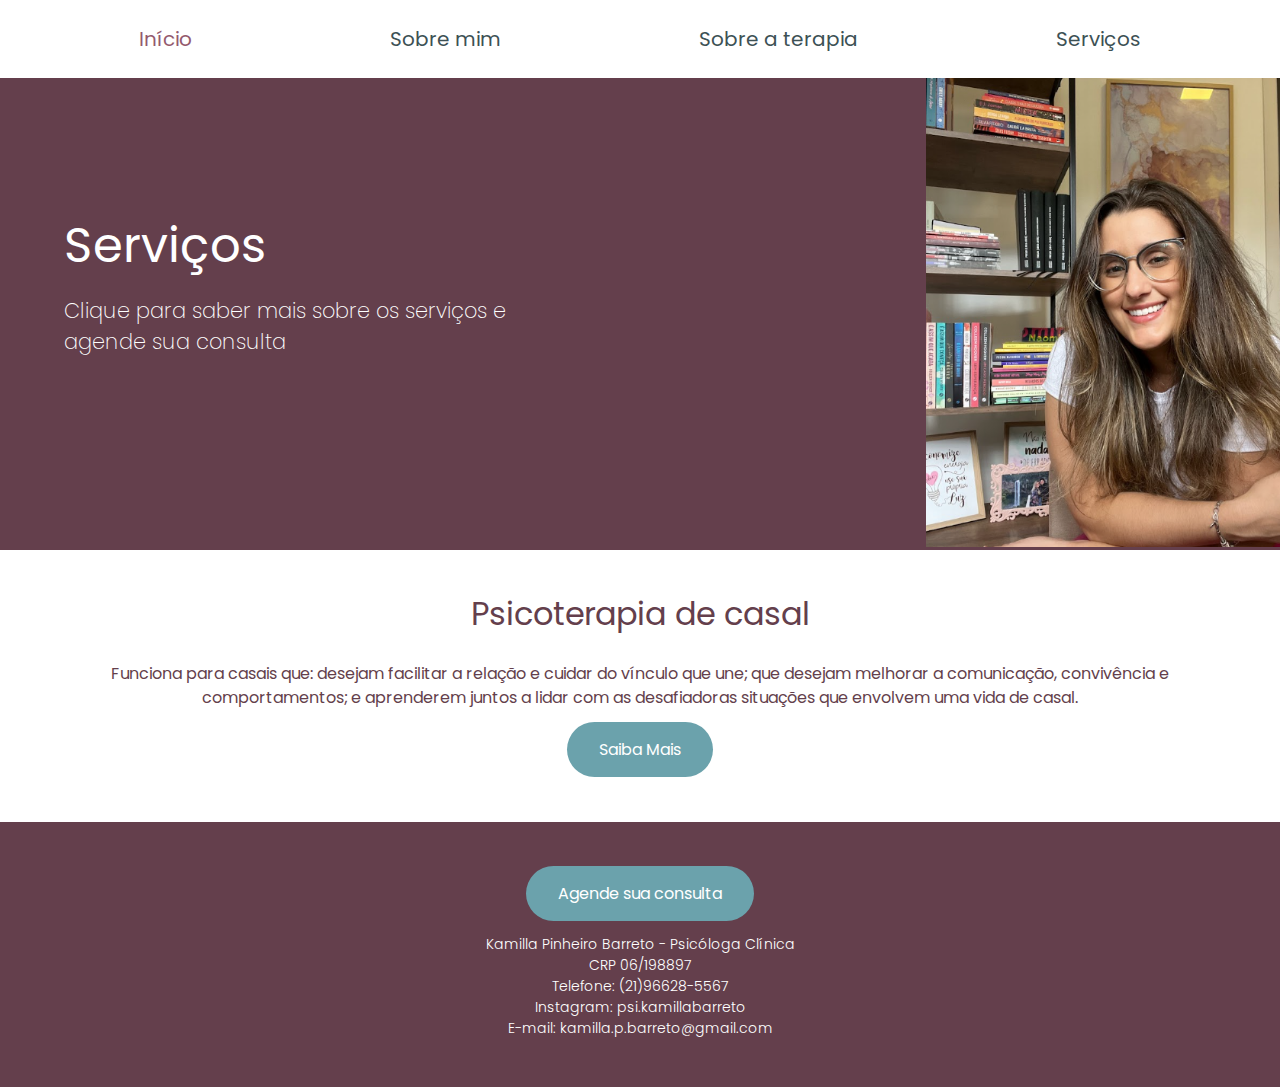
==== casal.html @ 9c1d2fa8 "Add files via upload" ====
<!DOCTYPE html>
<html lang="pt-br">
<head>
    <meta charset="UTF-8">
    <meta charset="UTF-8">
    <meta http-equiv="X-UA-Compatible" content="IE=edge">
    <meta name="viewport" content="width=device-width, initial-scale=1.0">
    <link rel="stylesheet" href="https://fonts.googleapis.com/css2?family=Material+Symbols+Outlined:opsz,wght,FILL,GRAD@24,400,0,0" />
    <link rel="preconnect" href="https://fonts.googleapis.com">
    <link rel="preconnect" href="https://fonts.gstatic.com" crossorigin>
    <link href="https://fonts.googleapis.com/css2?family=Poppins:wght@300;400;500;700&display=swap" rel="stylesheet">
    <link href="https://fonts.googleapis.com/css2?family=Josefin+Sans:wght@400;700&display=swap" rel="stylesheet">
    <link rel="stylesheet" href="https://cdn.jsdelivr.net/npm/swiper@10/swiper-bundle.min.css"/>
    <link rel="preconnect" href="https://fonts.googleapis.com">
    <link rel="preconnect" href="https://fonts.gstatic.com" crossorigin>
    <link href="https://fonts.googleapis.com/css2?family=Sora&display=swap" rel="stylesheet">
    <link rel="stylesheet" href="reset.css">
    <link rel="stylesheet" href="styles.css">
    <link rel="stylesheet" href="index.html">
    <link rel="stylesheet" href="serviços.html">
    <link rel="stylesheet" href="individual.html">
    <link rel="stylesheet" href="mulheres.html">
    <title>Serviços</title>
</head>

<header class="cabecalho">
    <span class="material-symbols-outlined" id="burguer" onclick="clickMenu()">menu</span>
    <menu id="itens" class="menu">
        <li class="lista-menu"><a href="index.html" class="lista-menu-inicio">Início</a></li>
        <li class="lista-menu"><a href="index.html#sobre-mim" class="lista-menu-link">Sobre mim</a></li>
        <li class="lista-menu"><a href="index.html#sobre-terapia" class="lista-menu-link">Sobre a terapia</a></li>
        <li class="lista-menu"><a href="serviços.html" class="lista-menu-link">Serviços</a></li>
    </menu>

    <ul class="opcoes">
        <li class="lista-opcoes"><a href="index.html" class="lista-menu-inicio">Início</a></li>
        <li class="lista-opcoes"><a href="#sobre-mim" class="lista-menu-link">Sobre mim</a></li>
        <li class="lista-opcoes"><a href="#sobre-terapia" class="lista-menu-link">Sobre a terapia</a></li>
        <li class="lista-opcoes"><a href="serviços.html" class="lista-menu-link">Serviços</a></li>
    </ul>

</header>

<body>

    <div class="servicos">
        <div class="servicos__pc">
            <h1 class="servicos__titulo">Serviços</h1>
            <p class="servicos__texto">Clique para saber mais sobre os serviços e agende sua consulta</p>
        </div>
        <div class="servicos__img-pc"><img src="assets/Kamilla1.png" alt="psicologa kamilla" class="servicos__img"></div>
    </div>
    <div class="individual">
        <h2 class="individual__titulo">Psicoterapia de casal</h2>
        <p class="individual__texto">Funciona para casais que: desejam facilitar a relação e cuidar do vínculo que une; que desejam melhorar a comunicação, convivência e comportamentos; e aprenderem juntos a lidar com as desafiadoras situações que envolvem uma vida de casal.</p>
        <a href="https://wa.link/al7a6r" class="individual-wpp">Saiba Mais</a>
    </div>

    <footer class="rodape">
        <a href="https://wa.link/al7a6r" class="rodape__wpp">Agende sua consulta</a>

        <ul class="rodape__lista">
            <li class="rodape__texto">Kamilla Pinheiro Barreto - Psicóloga Clínica</li>
            <li class="rodape__texto">CRP 06/198897</li>
            <li class="rodape__texto">Telefone: (21)96628-5567</li>
            <li class="rodape__texto">Instagram: psi.kamillabarreto</li>
            <li class="rodape__texto">E-mail: kamilla.p.barreto@gmail.com</li>
        </ul>   
    </footer>



    <script>
        function clickMenu() {
        if (itens.style.height == '200px') {
            itens.style.height = '0px'
        } else {
            itens.style.height = '200px'
        }
    }
    </script>
</body>
</html>
---- styles.css ----
:root {
    --branco: #ffffff;
    --preto: #000000;
    --cor-primaria: #d6cbd1;
    --cor-secundaria: #dfbeed;
    --terceira-cor: #ffbfd4;
    --quarta-cor: #b4c892;
    --quinta-cor: #6ba2ac;
    --sexta-cor: #f7f0f3;
    --setima-cor: #3d5155;
    --oitava-cor: #ecf0e7;
    --nona-cor: #945a6e;
    --decima-cor: #643f4c;
    --hover: #e1e7d5;
    --fonte-principal: "Poppins";
    --fonte-secundaria: "Josefin Sans";
    --fonte-terciaria: 'Sora';
}


.cabecalho {
    background-color: var(--branco);
    padding: 0.5em;
}

body {
    background-color: var(--branco);
}

.material-symbols-outlined {
    background-color: var(--branco);
    display: block;
    width: 55vw;
    color: var(--setima-cor);
    font-size: 3em;
}

.menu {
    height: 0px;
    overflow: hidden;
    transition: all 0.5s ease-in-out;
}

.lista-menu { 
    background-color: var(--branco);
    display: block;
    text-decoration: none;
    padding: 1em 0;
    text-align: center;
    width: 96vw;
}

.lista-menu-link, .lista-menu-inicio {
    text-decoration: none;
    color: var(--setima-cor);
    font-family: var(--fonte-principal);
    font-size: 20px;
}



.lista-menu-inicio {
    color: var(--nona-cor);
}

/*introdução*/

.intro {
    background-color: var(--oitava-cor);
    display: grid;
    text-align: center;
    padding-top: 2em;
    box-sizing: border-box;
}

.intro__titulo {
    font-family: var(--fonte-principal);
    font-weight: 400;
    font-size: 1.6em;
    color: var(--nona-cor);
}

.intro__frase {
    font-family: var(--fonte-principal);
    font-weight: 300;
    font-size: 0.9em;
    text-align: center;
    padding: 1em 2em;
    line-height: 1.4;
    padding-bottom: 0;
}

.intro__texto {
    font-family: var(--fonte-principal);
    font-weight: 300;
    font-size: 1.1em;
    text-align: center;
    padding: 1em 2em;
    line-height: 1.4;
    padding-bottom: 2em;
}

.botao__wpp {
    background-color: var(--nona-cor);
    padding: 1em 2em;
    border-radius: 24px;
    text-decoration: none;
    font-family: var(--fonte-principal);
    color: var(--branco);
}

.intro__img {
    padding-top: 2em;
    width: 100%;
}

/*sobre mim*/

.sobre__mim {
    background-color: var(--quinta-cor);
    justify-content: center;
    text-align: center;
}

.sobre__mim-title {
    font-family: var(--fonte-principal);
    font-weight: 500;
    font-size: 1.6em;
    color: var(--nona-cor);
    text-align: center;
    padding-top: 1em;
}

.sobre__mim-texto {
    font-family: var(--fonte-principal);
    font-weight: 300;
    font-size: 1.1em;
    text-align: center;
    padding: 1em 2em;
    line-height: 1.4;
    color: var(--branco);
}

.sobre__mim-texto2 {
    font-family: var(--fonte-principal);
    font-weight: 300;
    font-size: 1.1em;
    text-align: center;
    padding: 0 2em;
    padding-bottom: 1em;
    line-height: 1.4;
    color: var(--branco);
}


.sobre__mim-negrito {
    color: var(--decima-cor);
    font-weight: 500;
}

.sobre__mim-img {
    justify-content: center;
    width: 90%;
    padding: 1em;
}

/*sobre a terapia*/

.sobre__terapia {
    border: solid 2px var(--nona-cor);
    margin: 2em 2em 0 2em;
}

.sobre__terapia-title {
    font-family: var(--fonte-principal);
    font-weight: 500;
    font-size: 1.6em;
    color: var(--branco);
    text-align: center;
    padding: 1em 0;
    background-color: #945a6e;
    
}

.sobre__terapia-texto {
    font-family: var(--fonte-principal);
    font-weight: 400;
    font-size: 1.1em;
    text-align: center;
    padding: 1em 2em;
    line-height: 1.4;
    color: var(--nona-cor);
}

.sobre__terapia-texto2 {
    font-family: var(--fonte-principal);
    font-weight: 400;
    font-size: 1.1em;
    text-align: center;
    padding: 0 1em;
    line-height: 1.4;
    color: var(--nona-cor);
}

.sobre__terapia-texto3 {
    font-family: var(--fonte-principal);
    font-weight: 400;
    font-size: 1.1em;
    text-align: center;
    padding: 1em 2em;
    line-height: 1.4;
    color: var(--nona-cor);
}

/*depoimentos*/

.depoimentos {
    text-align: center;
}

.depoimentos__titulo {
    font-size: 4em;
    font-family: var(--fonte-terciaria);
    color: var(--nona-cor);
}

.depoimentos__texto {
    font-size: 1em;
    font-family: var(--fonte-principal);
    line-height: 1.5;
}

.depoimento-1 {
    padding: 1em 2.3em;
    border-top: solid 3px var(--decima-cor);
}

.depoimento-2 {
    padding: 1em 2.3em;
    border-top: solid 3px var(--decima-cor);
}

.depoimento-3 {
    padding: 1em 2.3em;
    border-top: solid 3px var(--decima-cor);
}

.depoimento-4 {
    padding: 1em 2.3em 2em 2.3em;
    border-top: solid 3px var(--decima-cor);
}

/*rodape*/

.rodape {
    background-color: #643f4c;
    padding: 4em 0 1em 0;
    text-align: center;
}

.rodape__wpp {
    background-color: var(--quinta-cor);
    padding: 1em 2em;
    border-radius: 32px;
    text-decoration: none;
    font-family: var(--fonte-principal);
    color: var(--branco);

}

.rodape__lista {
    padding: 2em;
}

.rodape__texto {
    color: var(--branco);
    font-family: var(--fonte-principal);
    font-weight: 300;
    font-size: 0.9em;
    line-height: 1.5;
}

/*serviços*/

.servicos {
    background-color: var(--decima-cor);
    text-align: center;
}

.servicos__titulo {
    font-size: 2em;
    color: var(--branco);
    font-family: var(--fonte-principal);
    padding-top: 1.5em;
}

.servicos__texto {
    font-size: 1em;
    color: var(--branco);
    font-family: var(--fonte-principal);
    padding-top: 1.2em;
    font-weight: 200;
    line-height: 1.5;
}

.servicos__img {
    padding-top: 3em;
    width: 100%;
}

.terapia {
    margin: 2em 0;
}

.terapia__item { 
    background-color: var(--branco);
    display: block;
    text-decoration: none;
    padding-bottom: 2.2em;
    text-align: center;
}

.terapia__link-1 {
    text-decoration: none;
    background-color: var(--quinta-cor);
    color: var(--branco);
    padding: 0.5em 3.2em;
    font-family: var(--fonte-principal);
}

.terapia__link-2 {
    text-decoration: none;
    background-color: var(--quinta-cor);
    color: var(--branco);
    padding: 0.5em 3.5em;
    font-family: var(--fonte-principal);
}

.terapia__link-3 {
    text-decoration: none;
    background-color: var(--quinta-cor);
    color: var(--branco);
    padding: 0.5em;
    font-family: var(--fonte-principal);
}

/*psicoterapia individual*/

.individual {
    text-align: center;
    padding-bottom: 2.5em;
}

.individual__titulo {
    font-family: var(--fonte-principal);
    font-size: 1.5em;
    color: var(--decima-cor);
    padding: 1.5em 1em 0.5em 1em;
}

.individual__texto {
    font-family: var(--fonte-principal);
    font-size: 1em;
    color: var(--decima-cor);
    padding: 1em 1em 2em 1em;
    line-height: 1.5;
}

.individual__texto-2 {
    font-family: var(--fonte-principal);
    font-size: 1em;
    color: var(--decima-cor);
    padding: 0 1em 2.5em 1em;
    line-height: 1.5;
}

.individual-negrito {
    font-weight: 700;
}

.individual-wpp {
    background-color: var(--quinta-cor);
    padding: 1em 2em;
    border-radius: 32px;
    text-decoration: none;
    font-family: var(--fonte-principal);
    color: var(--branco);
}

.opcoes {
    display: none;
}

.sobre__mim-img-pc2 {
    display: none;
}

@media only screen and (min-width: 1024px) {

    .lista-opcoes:hover {
        background-color: var(--hover);
    }


    .material-symbols-outlined{
        display: none;
    }
    
    .menu {
        display: block;
    }

    .opcoes{
        display: flex;
        justify-content: space-around;
        padding: 1em 2em;
    }

    .lista-opcoes {
        padding: 0.3em 1.5em;
    }

    /*introdução*/

    .intro {
        display: flex;
        padding: 0;
    }

    .intro__pc {
        text-align: left;
        padding-left: 4rem;
        padding-top: 6rem;
    }

    .intro__titulo{
        font-size: 2em;
    }

    .intro__frase {
        padding: 1em 0 0 0;
        text-align: left;
    }

    .intro__texto {
        width: 58%;
        font-size: 1em;
        padding: 1em 0 2.5em 0;
        text-align: left;
    }

    .botao__wpp {
        font-size: 1em;
        border-radius: 35px;
    }

    .intro__img {
        padding: 0;
        width: 100%;
    }

    /*sobre mim*/

    .sobre__mim {
        display: flex;
        
    }

    .sobre__mim-img-pc {
        display: none;
    }

    .sobre__mim-img-pc2 {
        display: flex;
        width: 100%;
    }

    .sobre__mim-title {
        font-size: 2em;
        
    }

    .sobre__mim-texto, .sobre__mim-texto2 {
        font-size: 1em;
        padding: 0 3em 0 3em;
    }

    .sobre__mim-texto {
        padding-top: 1.5em;
        padding-bottom: 1em;
    }

   /*sobre terapia*/

   .sobre__terapia {
        margin: 6em 6em 6em 6em;
   }

   .sobre__terapia-title {
        font-size: 1.5em;
   }

   .sobre__terapia-texto, .sobre__terapia-texto2, .sobre__terapia-texto3 {
        font-size: 1.2em;   
   }

    /*depoimentos*/

    .depoimentos__titulo {
        font-size: 6em;
    }

    .depoimentos__texto {
        font-size: 1.2em;
        padding: 0 6em;
    }

    /*rodapé*/

    .rodape__wpp {
        font-size: 1em;
        border-radius: 34px;
    }

    .rodape__texto {
        font-size: 14px;
    }

    /*serviços*/

    .servicos {
        display: flex;
    }

    .servicos__pc {
        text-align: left;
        padding: 6em 0 0 4rem;
    }

    .servicos__titulo {
        font-size: 3em;
        padding-top: 1em;
    }

    .servicos__texto {
        font-size: 1.3em;
    }

    .servicos__img {
        padding-top: 0;
        width: 100%;
    }

    .servicos__img-pc {
        padding-left: 22rem;
    }

    .terapia__link-1, .terapia__link-2, .terapia__link-3 {
        font-size: 1.3em;
    }

    .terapia {
        padding: 2em;
    }

    .individual__titulo {
        font-size: 2em;
    }

    .individual__texto, .individual__texto-2 {
        padding-left: 5em;
        padding-right: 5em;
    }

    .individual__texto-2 {
        padding-bottom: 3em;
    }

    .individual {
        padding-bottom: 4em;
    }

}


@media only screen and (min-width: 1440px) {

    .intro__pc {
        padding-top: 4rem;
    }

    .intro__titulo{
        font-size: 2.5em;
    }

    .intro__frase {
        font-size: 1.2em;
    }

    .intro__texto {
        font-size: 1.3em;
        padding: 1em 0 1.5em 0;
    }

    .sobre__mim-texto, .sobre__mim-texto2 {
        font-size: 1.2em;
    }

    .sobre__mim-texto2 {
        padding-bottom: 1em;
    }

}

@media only screen and (min-width: 1640px) {

    .intro__pc {
        padding-top: 6rem;
    }

    .rodape__texto {
        font-size: 16px;
    }

}
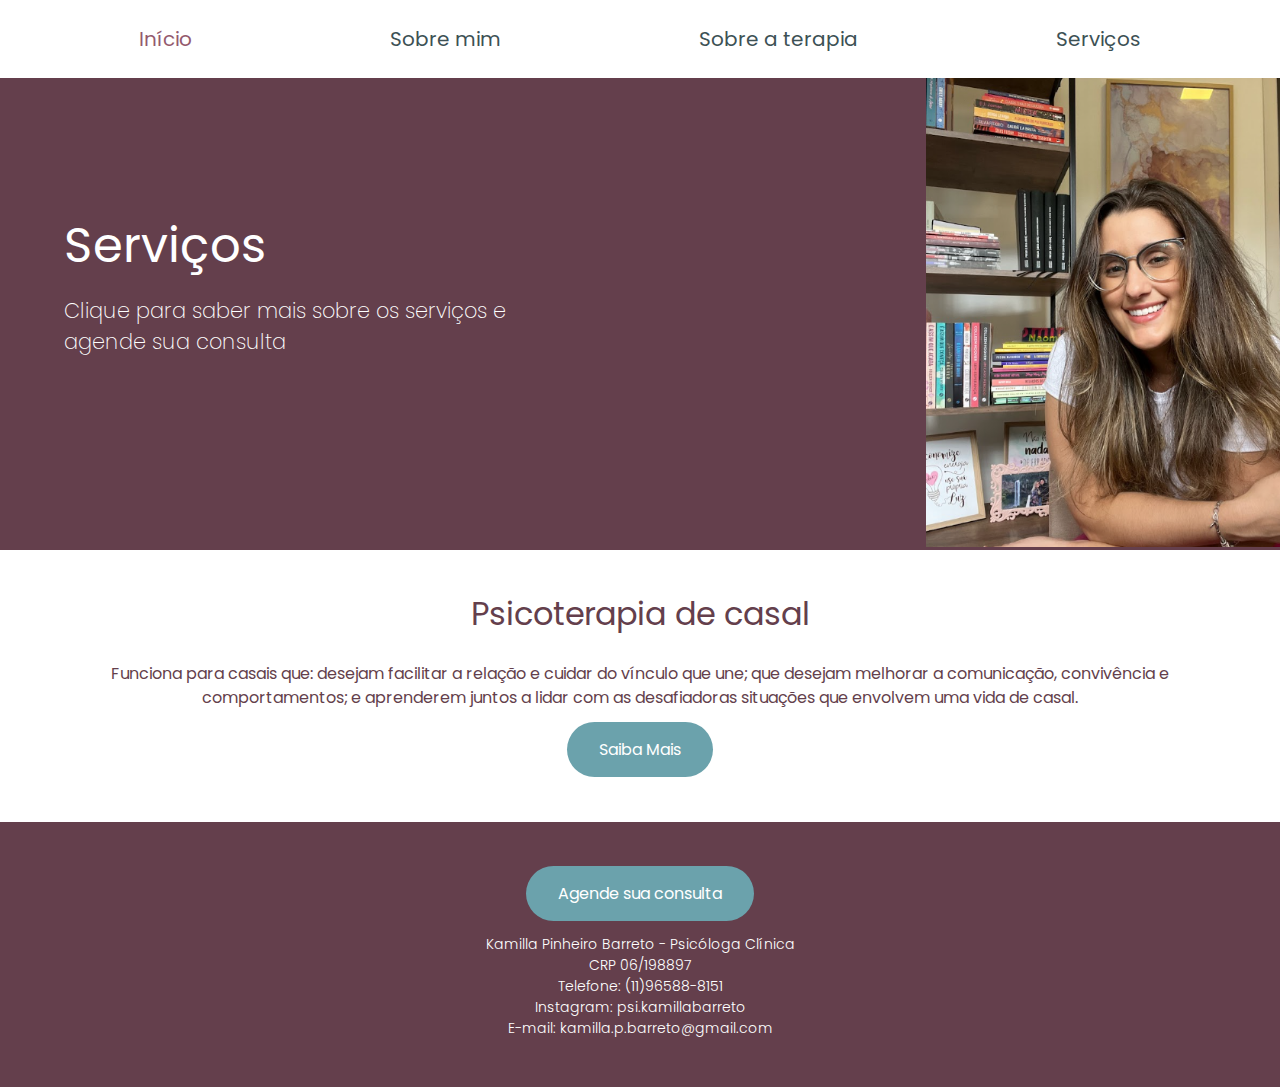
==== commit 7c657256: "casal.html" ====
--- a/casal.html
+++ b/casal.html
@@ -53,16 +53,16 @@
     <div class="individual">
         <h2 class="individual__titulo">Psicoterapia de casal</h2>
         <p class="individual__texto">Funciona para casais que: desejam facilitar a relação e cuidar do vínculo que une; que desejam melhorar a comunicação, convivência e comportamentos; e aprenderem juntos a lidar com as desafiadoras situações que envolvem uma vida de casal.</p>
-        <a href="https://wa.link/al7a6r" class="individual-wpp">Saiba Mais</a>
+        <a href="https://wa.me/5511965888151" class="individual-wpp">Saiba Mais</a>
     </div>
 
     <footer class="rodape">
-        <a href="https://wa.link/al7a6r" class="rodape__wpp">Agende sua consulta</a>
+        <a href="https://wa.me/5511965888151" class="rodape__wpp">Agende sua consulta</a>
 
         <ul class="rodape__lista">
             <li class="rodape__texto">Kamilla Pinheiro Barreto - Psicóloga Clínica</li>
             <li class="rodape__texto">CRP 06/198897</li>
-            <li class="rodape__texto">Telefone: (21)96628-5567</li>
+            <li class="rodape__texto">Telefone: (11)96588-8151</li>
             <li class="rodape__texto">Instagram: psi.kamillabarreto</li>
             <li class="rodape__texto">E-mail: kamilla.p.barreto@gmail.com</li>
         </ul>   
@@ -80,4 +80,4 @@
     }
     </script>
 </body>
-</html>+</html>
